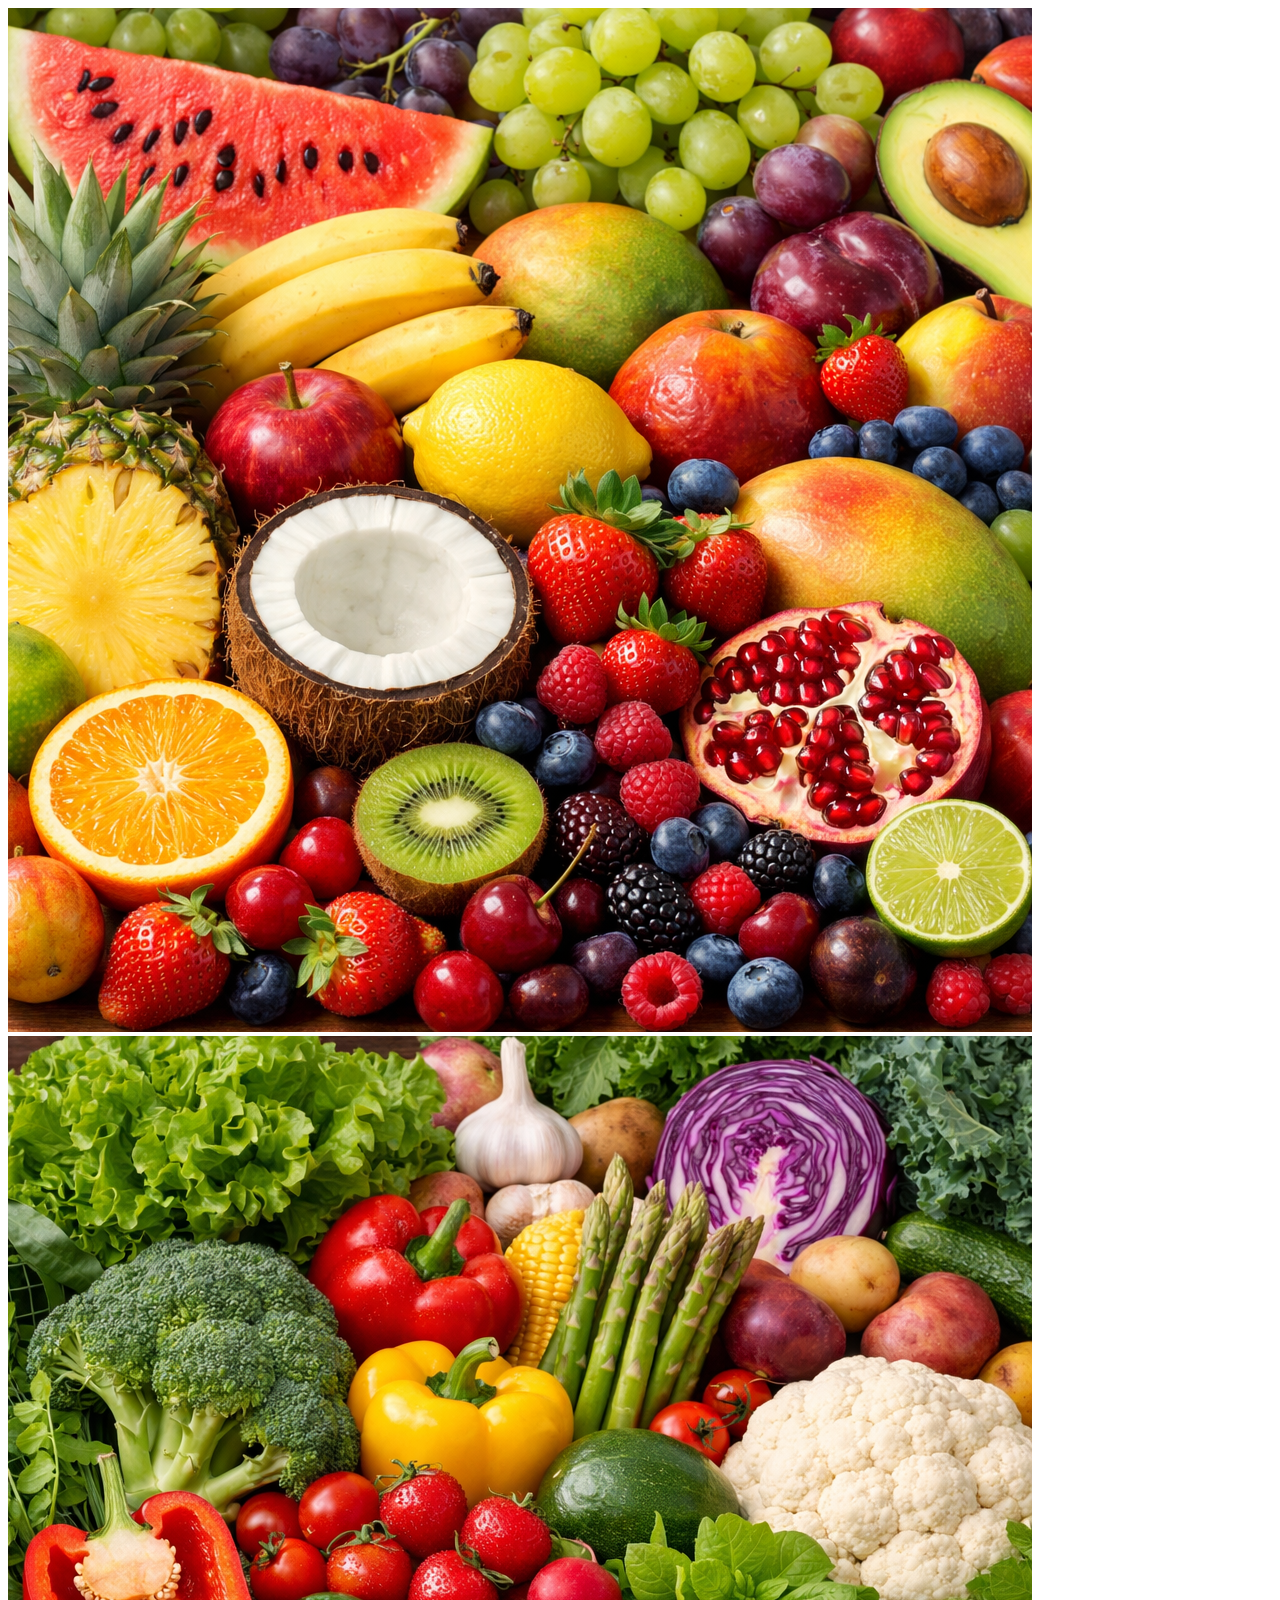
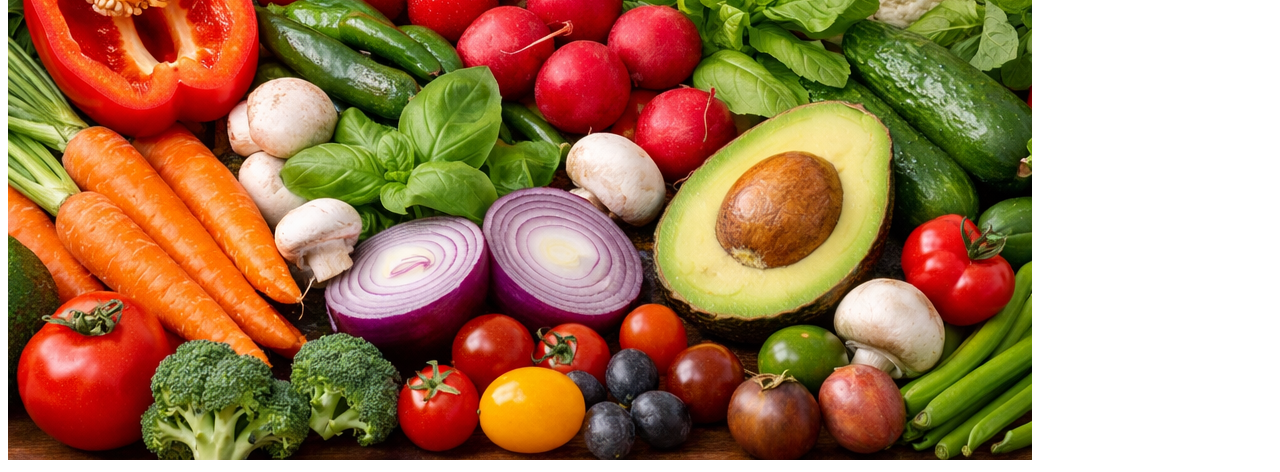
==== index.html @ 83d0deff "se agrego fotos" ====
<!DOCTYPE html>
<html lang="es">
<head>
    <meta charset="UTF-8">
    <title>Repulica de las Frutas</title>
    <link rel="stylesheet" href="styles.css">
</head>
<body>
    <div class="contenedor">
        <div class="cuadro">
            <img src="assets/frutas.png" alt="frutas">
        </div>
        <div class="cuadro">
            <img src="assets/verduras.png" alt="verduras">
        </div>
    </div>
</body>
</html>
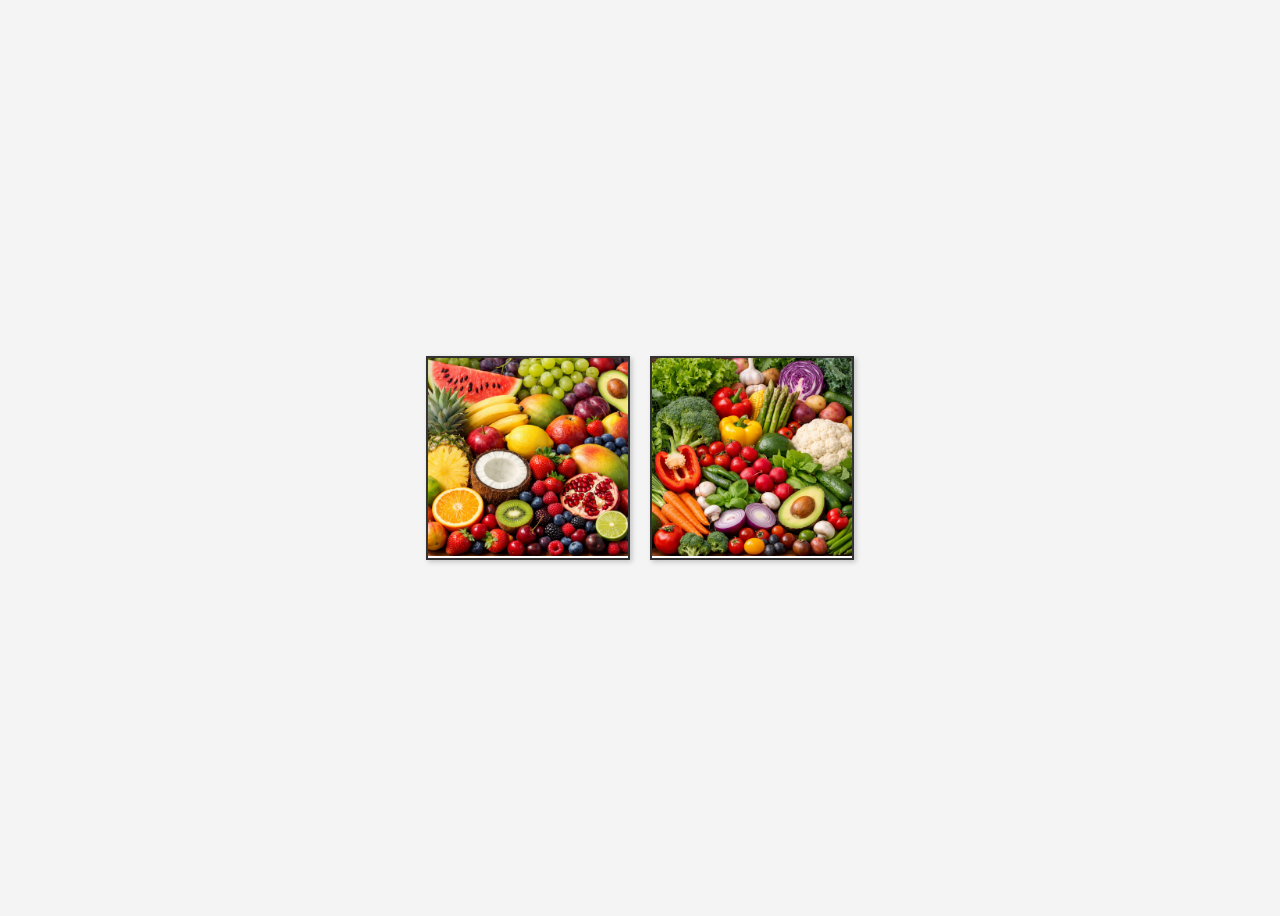
==== commit 1ea29097: "modifique el css y el index" ====
--- a/index.html
+++ b/index.html
@@ -2,16 +2,20 @@
 <html lang="es">
 <head>
     <meta charset="UTF-8">
-    <title>Repulica de las Frutas</title>
-    <link rel="stylesheet" href="styles.css">
+    <title>República de las Frutas</title>
+    <link rel="stylesheet" href="css/style.css">
 </head>
 <body>
     <div class="contenedor">
         <div class="cuadro">
-            <img src="assets/frutas.png" alt="frutas">
+            <a href="pages/frutas.html">
+                <img src="assets/frutas.png" alt="frutas">
+            </a>
         </div>
         <div class="cuadro">
-            <img src="assets/verduras.png" alt="verduras">
+            <a href="pages/verduras.html">
+                <img src="assets/verduras.png" alt="verduras">
+            </a>
         </div>
     </div>
 </body>
--- a/css/style.css
+++ b/css/style.css
@@ -0,0 +1,32 @@
+body {
+    font-family: Arial, sans-serif;
+    background-color: #f4f4f4;
+    display: flex;
+    justify-content: center;
+    align-items: center;
+    height: 100vh;
+}
+
+.contenedor {
+    display: flex;
+    gap: 20px; /* espacio entre cuadros */
+    flex-wrap: wrap; /* permite que se acomoden si no hay espacio */
+}
+
+.cuadro {
+    width: 200px; /* más chico */
+    height: 200px;
+    border: 2px solid #333;
+    background-color: white;
+    display: flex;
+    justify-content: center;
+    align-items: center;
+    overflow: hidden;
+    box-shadow: 2px 2px 5px rgba(0,0,0,0.2); /* opcional: sombra suave */
+}
+
+.cuadro img {
+    width: 100%;
+    height: 100%;
+    object-fit: cover;
+}
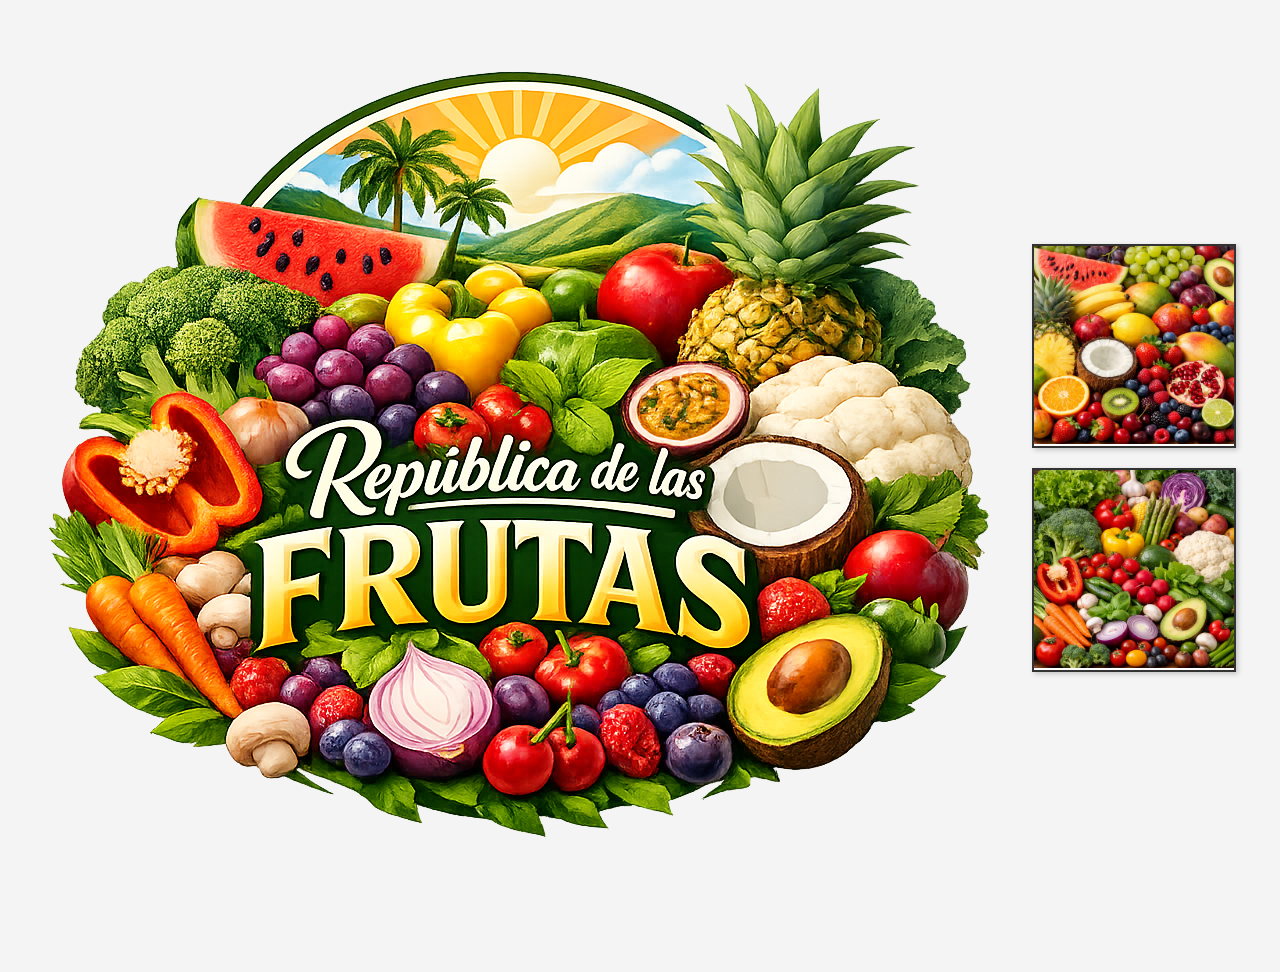
==== commit 8b2a307e: "agrego logo a html" ====
--- a/index.html
+++ b/index.html
@@ -6,6 +6,9 @@
     <link rel="stylesheet" href="css/style.css">
 </head>
 <body>
+    <div class="contenedorLogo" >
+        <img src="assets/logorf.png" alt="">
+    </div>
     <div class="contenedor">
         <div class="cuadro">
             <a href="pages/frutas.html">
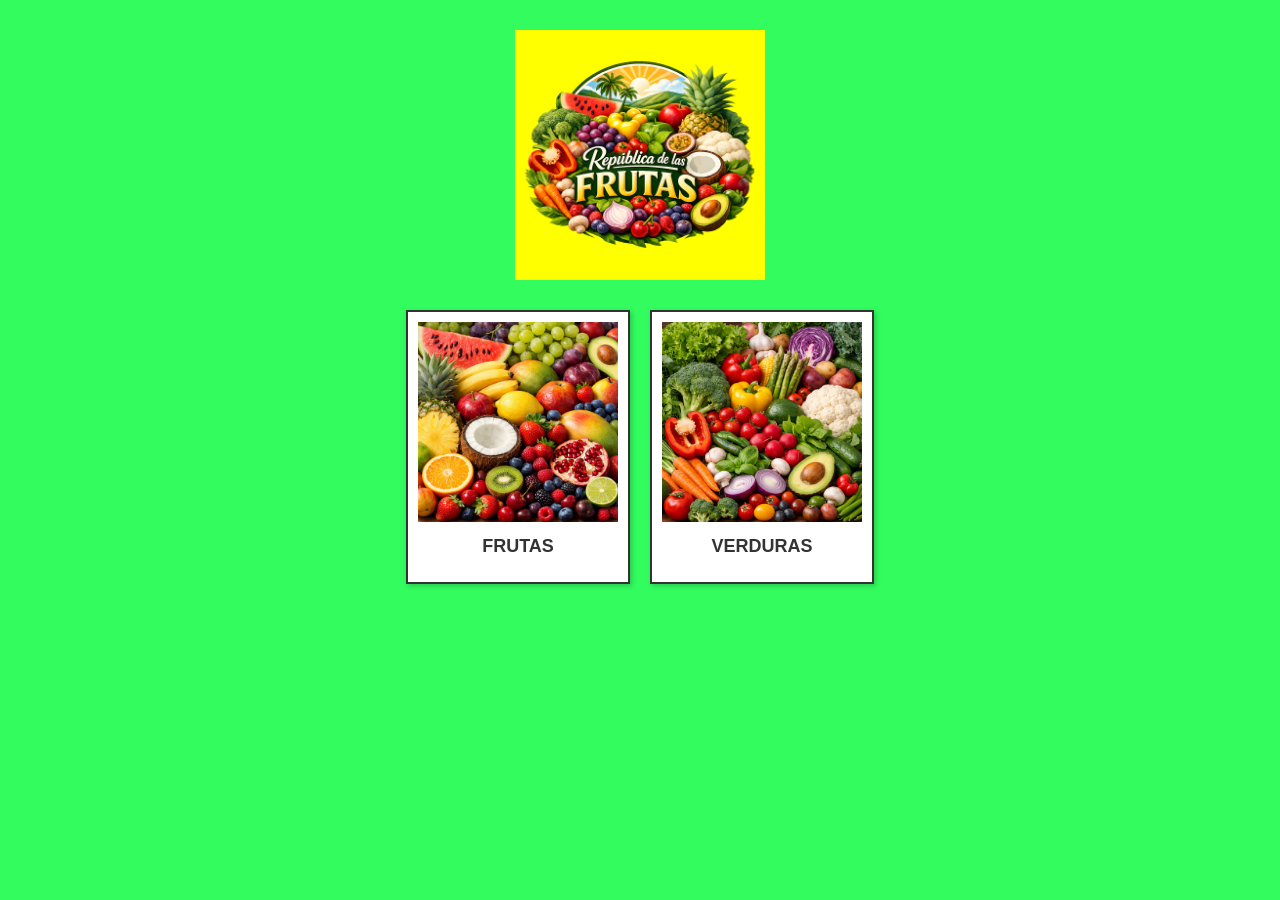
==== commit 3576982f: "se realizo la pagina verduras.html" ====
--- a/index.html
+++ b/index.html
@@ -13,12 +13,16 @@
         <div class="cuadro">
             <a href="pages/frutas.html">
                 <img src="assets/frutas.png" alt="frutas">
+                
             </a>
+            <h2>FRUTAS</h2>
         </div>
         <div class="cuadro">
             <a href="pages/verduras.html">
                 <img src="assets/verduras.png" alt="verduras">
+                
             </a>
+            <h2>VERDURAS</h2>
         </div>
     </div>
 </body>
--- a/css/style.css
+++ b/css/style.css
@@ -1,32 +1,93 @@
 body {
     font-family: Arial, sans-serif;
-    background-color: #f4f4f4;
+    display: flex;
+    flex-direction: column; /* organiza en columna */
+    justify-content: flex-start; /* arranca desde arriba */
+    align-items: center; /* centra horizontalmente */
+    min-height: 100vh;
+    margin: 0;
+    background-color: #32fc5e;
+}
+
+.contenedorLogo {
     display: flex;
     justify-content: center;
     align-items: center;
-    height: 100vh;
+    margin: 30px 0; /* espacio arriba y abajo del logo */
+}
+
+.contenedorLogo img {
+    max-width: 250px;
+    height: auto;
+    background-color: yellow;
 }
 
 .contenedor {
     display: flex;
     gap: 20px; /* espacio entre cuadros */
-    flex-wrap: wrap; /* permite que se acomoden si no hay espacio */
+    justify-content: center; /* centra los cuadros en la fila */
 }
 
 .cuadro {
-    width: 200px; /* más chico */
-    height: 200px;
+    width: 200px;
     border: 2px solid #333;
     background-color: white;
     display: flex;
-    justify-content: center;
+    flex-direction: column; /* organiza imagen arriba y texto abajo */
+    justify-content: flex-start;
     align-items: center;
     overflow: hidden;
-    box-shadow: 2px 2px 5px rgba(0,0,0,0.2); /* opcional: sombra suave */
+    box-shadow: 2px 2px 5px rgba(0,0,0,0.2);
+    padding: 10px;
 }
 
 .cuadro img {
     width: 100%;
-    height: 100%;
+    height: auto; /* la imagen se adapta */
     object-fit: cover;
+}
+
+.cuadro h2 {
+    margin-top: 10px;
+    font-size: 18px;
+    color: #333;
+    text-align: center;
+}
+
+.contenedorf {
+    display: flex;          /* organiza en fila */
+    gap: 20px;              /* espacio entre cuadros */
+    justify-content: center;/* centra horizontalmente */
+    flex-wrap: wrap;        /* si no entran todos, pasan a otra línea */
+}
+
+.cuadrof {
+    width: 180px;
+    border: 2px solid #333;
+    background-color: white;
+    display: flex;
+    flex-direction: column; /* nombre arriba, imagen en medio, precio abajo */
+    align-items: center;
+    padding: 10px;
+    box-shadow: 2px 2px 5px rgba(0,0,0,0.2);
+    text-align: center;
+}
+
+.cuadrof img {
+    width: 100%;
+    height: auto;
+    object-fit: cover;
+    margin: 10px 0;
+}
+
+.cuadrof h2 {
+    font-size: 18px;
+    margin: 0;
+    color: #333;
+}
+
+.cuadrof p {
+    font-size: 14px;
+    color: #555;
+    margin: 5px 0 0 0;
 }
